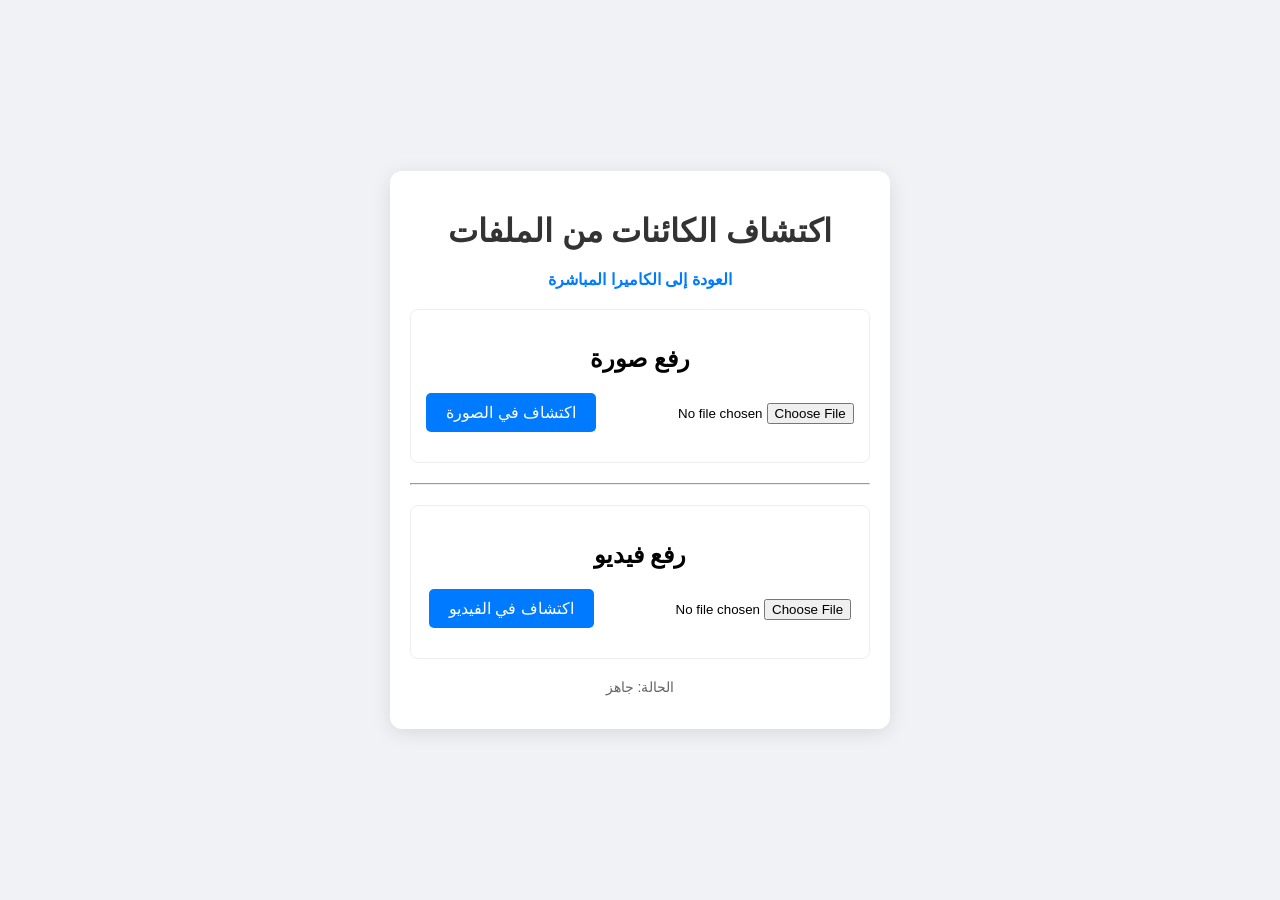
==== static/upload.html @ 8f56ca2e "Add image and video upload features to YOLO object detection app - Implemented /upload-image and /up" ====
<!DOCTYPE html>
<html lang="ar" dir="rtl">
<head>
    <meta charset="UTF-8">
    <meta name="viewport" content="width=device-width, initial-scale=1.0">
    <title>رفع ملفات لاكتشاف الكائنات</title>
    <link rel="stylesheet" href="style.css">
</head>
<body>
    <div class="container">
        <h1>اكتشاف الكائنات من الملفات</h1>
        <nav>
            <a href="index.html">العودة إلى الكاميرا المباشرة</a>
        </nav>

        <div class="upload-section">
            <h2>رفع صورة</h2>
            <input type="file" id="imageInput" accept="image/*">
            <button id="uploadImageBtn">اكتشاف في الصورة</button>
            <div id="imageResult" class="result-container"></div>
        </div>

        <hr>

        <div class="upload-section">
            <h2>رفع فيديو</h2>
            <input type="file" id="videoInput" accept="video/*">
            <button id="uploadVideoBtn">اكتشاف في الفيديو</button>
            <div id="videoResult" class="result-container"></div>
        </div>

        <p id="status">الحالة: جاهز</p>
    </div>
    <script src="upload.js"></script>
</body>
</html>
---- static/style.css ----
body {
    font-family: 'Segoe UI', Tahoma, Geneva, Verdana, sans-serif;
    background-color: #f0f2f5;
    margin: 0;
    display: flex;
    justify-content: center;
    align-items: center;
    min-height: 100vh;
}

.container {
    text-align: center;
    background: white;
    padding: 20px;
    border-radius: 12px;
    box-shadow: 0 4px 20px rgba(0,0,0,0.1);
    max-width: 90%;
}

h1 {
    color: #333;
    margin-bottom: 20px;
}

nav {
    margin-bottom: 20px;
}

nav a {
    color: #007bff;
    text-decoration: none;
    font-weight: bold;
}

nav a:hover {
    text-decoration: underline;
}

.upload-section {
    margin: 20px 0;
    padding: 15px;
    border: 1px solid #eee;
    border-radius: 8px;
}

.result-container {
    margin-top: 15px;
}

.video-container {
    position: relative;
    display: inline-block;
    background: #000;
    border-radius: 8px;
    overflow: hidden;
    line-height: 0;
}

#webcam {
    width: 640px;
    height: 480px;
    max-width: 100%;
    object-fit: cover;
}

#output {
    position: absolute;
    top: 0;
    left: 0;
    width: 640px;
    height: 480px;
    max-width: 100%;
    pointer-events: none;
}

.controls {
    margin-top: 20px;
}

button {
    background-color: #007bff;
    color: white;
    border: none;
    padding: 10px 20px;
    font-size: 16px;
    border-radius: 5px;
    cursor: pointer;
    transition: background 0.3s;
}

button:hover {
    background-color: #0056b3;
}

#status {
    margin-top: 10px;
    color: #666;
    font-size: 14px;
}
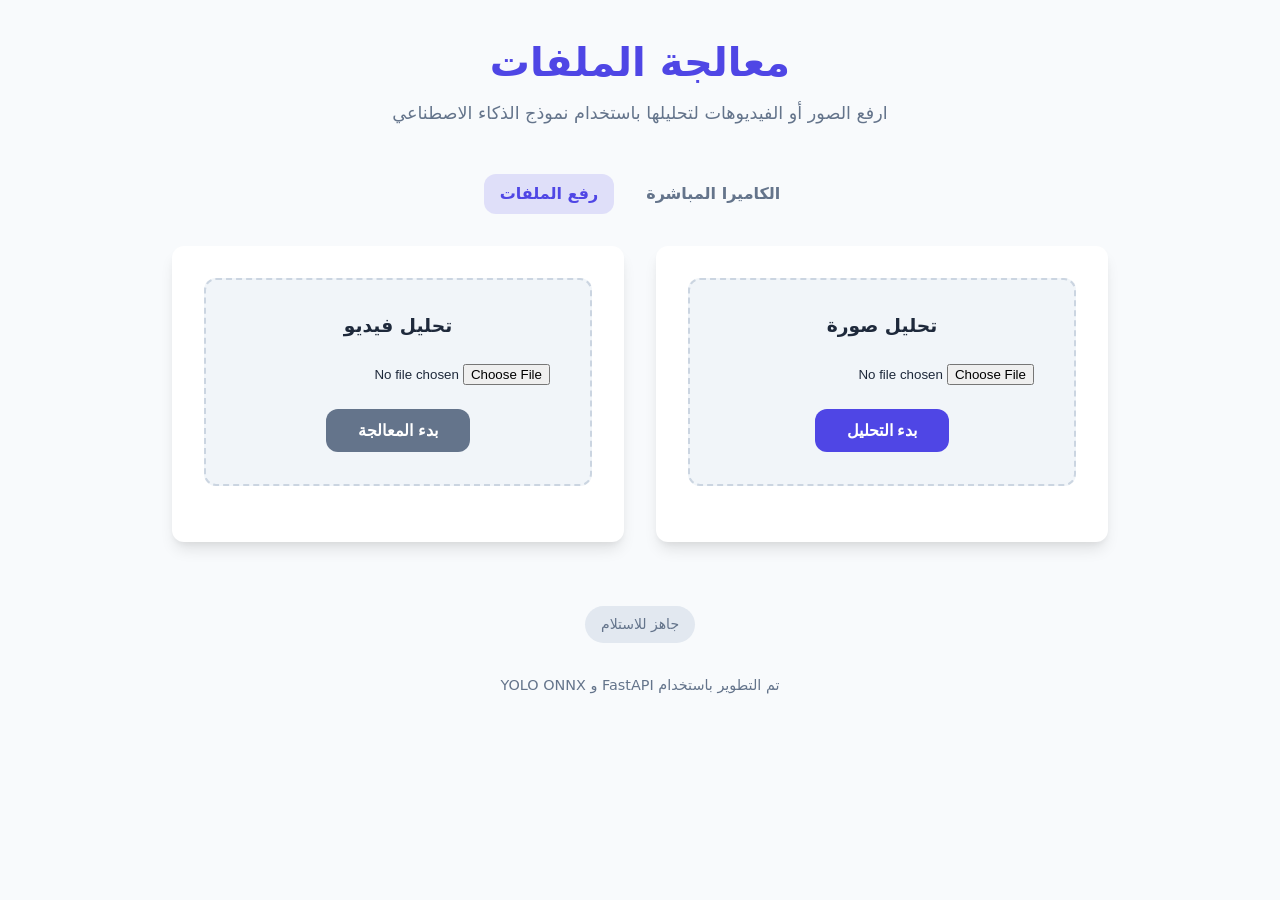
==== commit 9a42ce1d: "Implement professional YOLO ONNX detection website with FastAPI and vanilla frontend - Built a FastA" ====
--- a/static/upload.html
+++ b/static/upload.html
@@ -3,33 +3,53 @@
 <head>
     <meta charset="UTF-8">
     <meta name="viewport" content="width=device-width, initial-scale=1.0">
-    <title>رفع ملفات لاكتشاف الكائنات</title>
+    <title>رفع الملفات | نظام الكشف الذكي</title>
+    <link href="https://fonts.googleapis.com/css2?family=Tajawal:wght@400;700;800&display=swap" rel="stylesheet">
     <link rel="stylesheet" href="style.css">
 </head>
 <body>
-    <div class="container">
-        <h1>اكتشاف الكائنات من الملفات</h1>
+    <div class="app-container">
+        <header>
+            <h1>معالجة الملفات</h1>
+            <p>ارفع الصور أو الفيديوهات لتحليلها باستخدام نموذج الذكاء الاصطناعي</p>
+        </header>
+
         <nav>
-            <a href="index.html">العودة إلى الكاميرا المباشرة</a>
+            <a href="index.html" class="nav-link">الكاميرا المباشرة</a>
+            <a href="upload.html" class="nav-link active">رفع الملفات</a>
         </nav>
 
-        <div class="upload-section">
-            <h2>رفع صورة</h2>
-            <input type="file" id="imageInput" accept="image/*">
-            <button id="uploadImageBtn">اكتشاف في الصورة</button>
-            <div id="imageResult" class="result-container"></div>
+        <div class="upload-grid">
+            <section class="card">
+                <div class="upload-zone">
+                    <h3>تحليل صورة</h3>
+                    <input type="file" id="imageInput" accept="image/*">
+                    <button id="uploadImageBtn" class="btn">
+                        <span>بدء التحليل</span>
+                    </button>
+                </div>
+                <div id="imageResult" class="result-container"></div>
+            </section>
+
+            <section class="card">
+                <div class="upload-zone">
+                    <h3>تحليل فيديو</h3>
+                    <input type="file" id="videoInput" accept="video/*">
+                    <button id="uploadVideoBtn" class="btn btn-secondary">
+                        <span>بدء المعالجة</span>
+                    </button>
+                </div>
+                <div id="videoResult" class="result-container"></div>
+            </section>
         </div>
 
-        <hr>
-
-        <div class="upload-section">
-            <h2>رفع فيديو</h2>
-            <input type="file" id="videoInput" accept="video/*">
-            <button id="uploadVideoBtn">اكتشاف في الفيديو</button>
-            <div id="videoResult" class="result-container"></div>
+        <div class="controls">
+            <div id="status" class="status-badge">جاهز للاستلام</div>
         </div>
 
-        <p id="status">الحالة: جاهز</p>
+        <footer style="text-align: center; color: var(--text-muted); font-size: 0.9rem; margin-top: 2rem;">
+            تم التطوير باستخدام FastAPI و YOLO ONNX
+        </footer>
     </div>
     <script src="upload.js"></script>
 </body>
--- a/static/style.css
+++ b/static/style.css
@@ -1,65 +1,101 @@
+:root {
+    --primary-color: #4f46e5;
+    --primary-hover: #4338ca;
+    --bg-color: #f8fafc;
+    --card-bg: #ffffff;
+    --text-main: #1e293b;
+    --text-muted: #64748b;
+    --accent-color: #10b981;
+    --danger-color: #ef4444;
+    --shadow: 0 10px 15px -3px rgba(0, 0, 0, 0.1), 0 4px 6px -2px rgba(0, 0, 0, 0.05);
+    --radius: 12px;
+}
+
+* {
+    box-sizing: border-box;
+    margin: 0;
+    padding: 0;
+}
+
 body {
-    font-family: 'Segoe UI', Tahoma, Geneva, Verdana, sans-serif;
-    background-color: #f0f2f5;
-    margin: 0;
+    font-family: 'Inter', system-ui, -apple-system, sans-serif;
+    background-color: var(--bg-color);
+    color: var(--text-main);
+    line-height: 1.5;
+    min-height: 100vh;
+}
+
+.app-container {
+    max-width: 1000px;
+    margin: 0 auto;
+    padding: 2rem;
+}
+
+header {
+    text-align: center;
+    margin-bottom: 3rem;
+}
+
+header h1 {
+    font-size: 2.5rem;
+    font-weight: 800;
+    color: var(--primary-color);
+    margin-bottom: 0.5rem;
+}
+
+header p {
+    color: var(--text-muted);
+    font-size: 1.1rem;
+}
+
+nav {
     display: flex;
     justify-content: center;
-    align-items: center;
-    min-height: 100vh;
-}
-
-.container {
-    text-align: center;
-    background: white;
-    padding: 20px;
-    border-radius: 12px;
-    box-shadow: 0 4px 20px rgba(0,0,0,0.1);
-    max-width: 90%;
-}
-
-h1 {
-    color: #333;
-    margin-bottom: 20px;
-}
-
-nav {
-    margin-bottom: 20px;
-}
-
-nav a {
-    color: #007bff;
+    gap: 1rem;
+    margin-bottom: 2rem;
+}
+
+.nav-link {
     text-decoration: none;
-    font-weight: bold;
-}
-
-nav a:hover {
-    text-decoration: underline;
-}
-
-.upload-section {
-    margin: 20px 0;
-    padding: 15px;
-    border: 1px solid #eee;
-    border-radius: 8px;
-}
-
-.result-container {
-    margin-top: 15px;
-}
-
-.video-container {
+    color: var(--text-muted);
+    font-weight: 600;
+    padding: 0.5rem 1rem;
+    border-radius: var(--radius);
+    transition: all 0.3s ease;
+}
+
+.nav-link:hover {
+    color: var(--primary-color);
+    background: rgba(79, 70, 229, 0.1);
+}
+
+.nav-link.active {
+    color: var(--primary-color);
+    background: rgba(79, 70, 229, 0.15);
+}
+
+.card {
+    background: var(--card-bg);
+    border-radius: var(--radius);
+    padding: 2rem;
+    box-shadow: var(--shadow);
+    margin-bottom: 2rem;
+}
+
+.detection-box {
     position: relative;
-    display: inline-block;
+    width: 100%;
+    max-width: 640px;
+    margin: 0 auto;
     background: #000;
-    border-radius: 8px;
+    border-radius: var(--radius);
     overflow: hidden;
-    line-height: 0;
+    aspect-ratio: 4/3;
 }
 
 #webcam {
-    width: 640px;
-    height: 480px;
-    max-width: 100%;
+    width: 100%;
+    height: 100%;
     object-fit: cover;
 }
 
@@ -67,33 +103,122 @@
     position: absolute;
     top: 0;
     left: 0;
-    width: 640px;
-    height: 480px;
-    max-width: 100%;
+    width: 100%;
+    height: 100%;
     pointer-events: none;
 }
 
 .controls {
-    margin-top: 20px;
-}
-
-button {
-    background-color: #007bff;
+    display: flex;
+    flex-direction: column;
+    align-items: center;
+    gap: 1.5rem;
+    margin-top: 2rem;
+}
+
+.btn {
+    background-color: var(--primary-color);
     color: white;
     border: none;
-    padding: 10px 20px;
-    font-size: 16px;
-    border-radius: 5px;
+    padding: 0.75rem 2rem;
+    font-size: 1rem;
+    font-weight: 600;
+    border-radius: var(--radius);
     cursor: pointer;
-    transition: background 0.3s;
-}
-
-button:hover {
-    background-color: #0056b3;
-}
-
-#status {
-    margin-top: 10px;
-    color: #666;
-    font-size: 14px;
-}
+    transition: all 0.2s ease;
+    display: inline-flex;
+    align-items: center;
+    gap: 0.5rem;
+}
+
+.btn:hover {
+    background-color: var(--primary-hover);
+    transform: translateY(-1px);
+    box-shadow: 0 4px 6px -1px rgba(0, 0, 0, 0.1);
+}
+
+.btn:active {
+    transform: translateY(0);
+}
+
+.btn-secondary {
+    background-color: var(--text-muted);
+}
+
+.status-badge {
+    padding: 0.5rem 1rem;
+    background: #e2e8f0;
+    border-radius: 9999px;
+    font-size: 0.875rem;
+    font-weight: 500;
+    color: var(--text-muted);
+    transition: all 0.3s ease;
+}
+
+.status-connected {
+    background: #dcfce7;
+    color: #166534;
+}
+
+.upload-grid {
+    display: grid;
+    grid-template-columns: 1fr 1fr;
+    gap: 2rem;
+}
+
+@media (max-width: 768px) {
+    .upload-grid {
+        grid-template-columns: 1fr;
+    }
+}
+
+.upload-zone {
+    border: 2px dashed #cbd5e1;
+    border-radius: var(--radius);
+    padding: 2rem;
+    text-align: center;
+    transition: border-color 0.3s ease;
+    background: #f1f5f9;
+}
+
+.upload-zone:hover {
+    border-color: var(--primary-color);
+}
+
+.upload-zone h3 {
+    margin-bottom: 1rem;
+}
+
+input[type="file"] {
+    display: block;
+    width: 100%;
+    margin-bottom: 1rem;
+    padding: 0.5rem;
+}
+
+.result-container {
+    margin-top: 1.5rem;
+    border-radius: var(--radius);
+    overflow: hidden;
+    background: #f1f5f9;
+}
+
+.result-container img, .result-container video {
+    display: block;
+    width: 100%;
+}
+
+/* Animations */
+@keyframes fadeIn {
+    from { opacity: 0; transform: translateY(10px); }
+    to { opacity: 1; transform: translateY(0); }
+}
+
+.card {
+    animation: fadeIn 0.5s ease-out;
+}
+
+/* Arabic Support */
+[dir="rtl"] {
+    font-family: 'Tajawal', 'Inter', sans-serif;
+}
